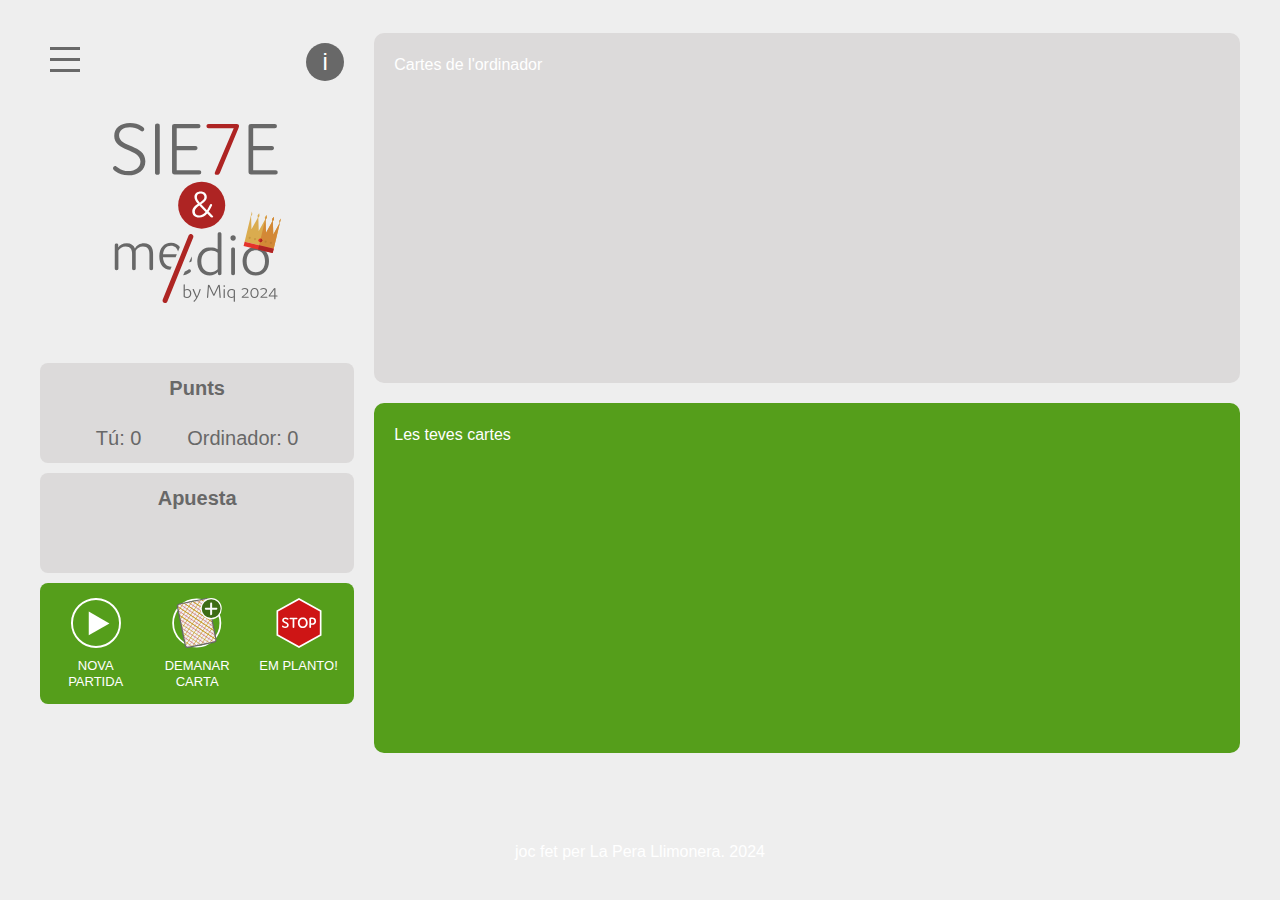
==== index.html @ a1e9245c "primer commit" ====
<!DOCTYPE html>
<html lang="es">
  <head>
    <meta charset="UTF-8" />
    <meta http-equiv="X-UA-Compatible" content="IE=edge" />
    <meta name="viewport" content="width=device-width, initial-scale=1.0" />
    <title>Juego de 7 y Medio</title>
    <link href="style.css" rel="stylesheet" type="text/css" />
  </head>
  <body>
    <div id="container">
      <!--! SECCION Encabezado -->
      <div id="maquetacio-pantalla">
        <div class="primera-columna">
          <section id="cabecera">
            <!-- Menu -->
            <div id="menu-generico">
              <!-- hamburguer -->
              <div class="menu-hamburguesa" onclick="toggleMenu()">
                <div class="barra"></div>
                <div class="barra"></div>
                <div class="barra"></div>
              </div>
            </div>
            <!-- boton infornmacion -->
            <div id="info">i</div>
          </section>
          <!--! SECCION Logotipo -->
          <section id="logotipo">
            <img src="imgs/Logo-7-y-medio-gris.svg" alt="logotip 7 i mig" />
          </section>

          <!--! SECCION Puntos totales -->
          <section id="marcador" class="capsulas">
            <h2>Punts</h2>
            <div class="cont-resultados">
              <p id="jugadorMarcador">Tú: 0</p>
              <p id="computadoraMarcador">Ordinador: 0</p>
            </div>
          </section>

          <!--! SECCION Apuestas -->
          <section id="apuesta" class="capsulas">
            <h2>Apuesta</h2>
            <div class="cont-resultados">
            </div>
          </section>

          <!--! SECCION Botones de juego -->
          <section id="botones-juego" class="capsulas tapiz">
              <!-- nova parida -->
              <button class="botones" onclick="nuevaPartida()">
                <img src="imgs/play-button.svg" alt="icona jugar"/>
                <span>Nova Partida</span>
              </button>
              <!-- Demanar Carta -->
              <button class="botones" onclick="pedirCarta()" disabled>
                <img src="imgs/moreCards-button.svg" alt="icona mes cartes"/>
                <span>Demanar Carta</span>
              </button>
              <button class="botones" onclick="plantarse()" disabled>
                <img src="imgs/stop-button.svg" alt="icona em planto stop"/>
                <span>Em planto!</span>
              </button>
          </section>
        </div>

        <div class="segona-columna">
          <!--! SECCIO pantalla de joc -->
          <!-- Contenedor para la mano de la computadora -->
          <main id="contPantallaJuego">
            <div id="computadora">
              <div class="titulos">
                <p>Cartes de l'ordinador</p>
                <p id="computadoraPuntuacion"></p>
              </div>
              <div id="computadoraCartas"></div>
            </div>
            <!-- Contenedor para la mano del jugador -->
            <div id="jugador">
              <div class="titulos">
                <p>Les teves cartes</p>
                <p id="jugadorPuntuacion"></p>
              </div>
              <div id="jugadorCartas"></div>
            </div>
          </main>
        </div>
      </div>

      <!-- Resultado de la partida -->
      <section id="resultado"></section>

      <section><p>joc fet per La Pera Llimonera. 2024</p></section>
    </div>

    <script src="js/siete.js"></script>
  </body>
</html>
---- style.css ----
/*
 Name:         Siete & medio
 Theme URI:    https://laperallimonera.cat
 Description:  Joc de cartes del 7 i mig.
 Author:       La Pera Llimonera
 Author URI:   https://laperallimonera.cat
 Version:      0.1
 Created:      4.12.2023
 Last Update:  
 License:      GNU General Public License v2 or later
 License URI:  http://www.gnu.org/licenses/gpl-2.0.html
*/
*,
*::before,
*::after {
  box-sizing: border-box;
}

* {
  margin: 0;
  border: 0;
}

html,
body {
  height: 100%;
}

html {
  font-size: 62.5%;
}

body {
  line-height: 1.5;
  -webkit-font-smoothing: antialiased;
}

img,
picture,
video,
canvas,
svg {
  display: block;
  max-width: 100%;
}

input,
button,
textarea,
select {
  font: inherit;
}

p,
h1,
h2,
h3,
h4,
h5,
h6,
span {
  overflow-wrap: break-word;
  hyphens: auto;
  margin: 0;
  padding: 0;
}

a {
  text-decoration: none;
}

#root,
#__next {
  isolation: isolate;
}

ul,
ol {
  list-style: none;
}

body {
  background-color: #559e1b;
}

.capsulas {
  width: 100%;
  height: auto;
  margin: 1em 0;
  padding: 2em;
  background-color: #dcdada;
  border-radius: 8px;
}
.capsulas h2 {
  font-size: 2em;
  color: #686868;
  margin: 0 0 1em;
}

.tapiz {
  background-color: #559e1b;
}

#container {
  height: 100%;
  padding: 1em;
  background-color: #eeeeee;
  display: flex;
  flex-direction: column;
  justify-content: space-between;
  align-items: center;
  font-family: "Trebuchet MS", "Lucida Sans Unicode", "Lucida Grande", "Lucida Sans", Arial, sans-serif;
  color: white;
  text-align: center;
}
#container #maquetacio-pantalla {
  max-width: 1200px;
  margin: auto;
  display: grid;
  grid-template-columns: 2fr repeat(5, 1fr);
  gap: 20px;
}
#container #maquetacio-pantalla .box {
  background-color: #ddd;
  padding: 20px;
  margin: 10px;
  text-align: center;
}
#container .primera-columna {
  grid-column: span 1;
}
#container .primera-columna #cabecera {
  display: flex;
  flex-direction: row;
  width: 100%;
  max-width: 1200px;
  height: 60px;
  justify-content: space-between;
  padding: 1em;
}
#container .primera-columna #cabecera #menu-generico .menu-hamburguesa {
  display: flex;
  flex-direction: column;
  cursor: pointer;
  color: #686868;
}
#container .primera-columna #cabecera #menu-generico .menu-hamburguesa .barra {
  position: relative;
  height: 3px;
  width: 30px;
  background-color: #686868;
  margin: 4px 0;
  transition: 0.4s;
}
#container .primera-columna #cabecera #menu-generico .menu-hamburguesa .barra.barra.cerrar1 {
  transform: rotate(-45deg) translate(-5px, 6px);
  top: 3px;
}
#container .primera-columna #cabecera #menu-generico .menu-hamburguesa .barra.barra.cerrar2 {
  opacity: 0;
}
#container .primera-columna #cabecera #menu-generico .menu-hamburguesa .barra.barra.cerrar3 {
  transform: rotate(45deg) translate(-5px, -6px);
  top: -3px;
}
#container .primera-columna #cabecera #info {
  cursor: pointer;
  width: 30px;
  height: 30px;
  padding: 0.8em;
  display: flex;
  justify-content: center;
  align-items: center;
  font-size: x-large;
  color: #fff;
  border-radius: 200px;
  background-color: #686868;
}
#container .primera-columna #logotipo {
  width: 100%;
  height: 200px;
  margin: 2em 0 5em 0;
}
#container .primera-columna #logotipo img {
  height: 100%;
  width: auto;
  margin: auto;
}
#container .primera-columna #marcador,
#container .primera-columna #apuesta {
  height: 100px;
}
#container .primera-columna #marcador .cont-resultados,
#container .primera-columna #apuesta .cont-resultados {
  display: flex;
  justify-content: space-evenly;
}
#container .primera-columna #marcador .cont-resultados p,
#container .primera-columna #apuesta .cont-resultados p {
  font-size: 2em;
  color: #686868;
  margin: 0;
}
#container .primera-columna #botones-juego {
  display: flex;
  gap: 1em;
}
#container .primera-columna #botones-juego .botones {
  width: 33%;
  height: auto;
  padding: 0.5em;
  display: flex;
  flex-direction: column;
  align-items: center;
  justify-content: flex-start;
  background-color: #559e1b;
  cursor: pointer;
  transition: all 0.25s ease-in-out;
}
#container .primera-columna #botones-juego .botones img {
  width: 50px;
  height: 50px;
  margin-bottom: 1em;
}
#container .primera-columna #botones-juego .botones span {
  font-size: 1.3em;
  line-height: 1.2em;
  color: #fff;
  text-transform: uppercase;
  hyphens: none;
}
#container .segona-columna {
  grid-column: span 5;
}
#container .segona-columna #contPantallaJuego {
  display: flex;
  flex-direction: column;
  gap: 2em;
}
#container .segona-columna #jugador,
#container .segona-columna #computadora {
  height: 350px;
  width: 100%;
  padding: 2em;
  border-radius: 10px;
  background-color: #dcdada;
}
#container .segona-columna #jugador .titulos,
#container .segona-columna #computadora .titulos {
  display: flex;
  flex-direction: row;
  justify-content: space-between;
}
#container .segona-columna #jugador {
  background-color: #559e1b;
}
#container .segona-columna #jugadorCartas,
#container .segona-columna #computadoraCartas {
  height: 220px;
  width: auto;
  display: flex;
  flex-direction: row;
  justify-content: center;
  gap: 1em;
}
#container .segona-columna #jugadorCartas img,
#container .segona-columna #computadoraCartas img {
  width: 150px;
  height: auto;
  padding: 1em 0 2em;
}
#container section {
  padding: 1em;
}
#container h1 {
  font-size: 3em;
}
#container p {
  font-size: 1.6em;
  margin-bottom: 1em;
}

#resultado {
  padding: 0 0 0.6em;
  font-size: 2.7em;
}

.carta-oculta {
  height: 100px;
  background-repeat: no-repeat;
}
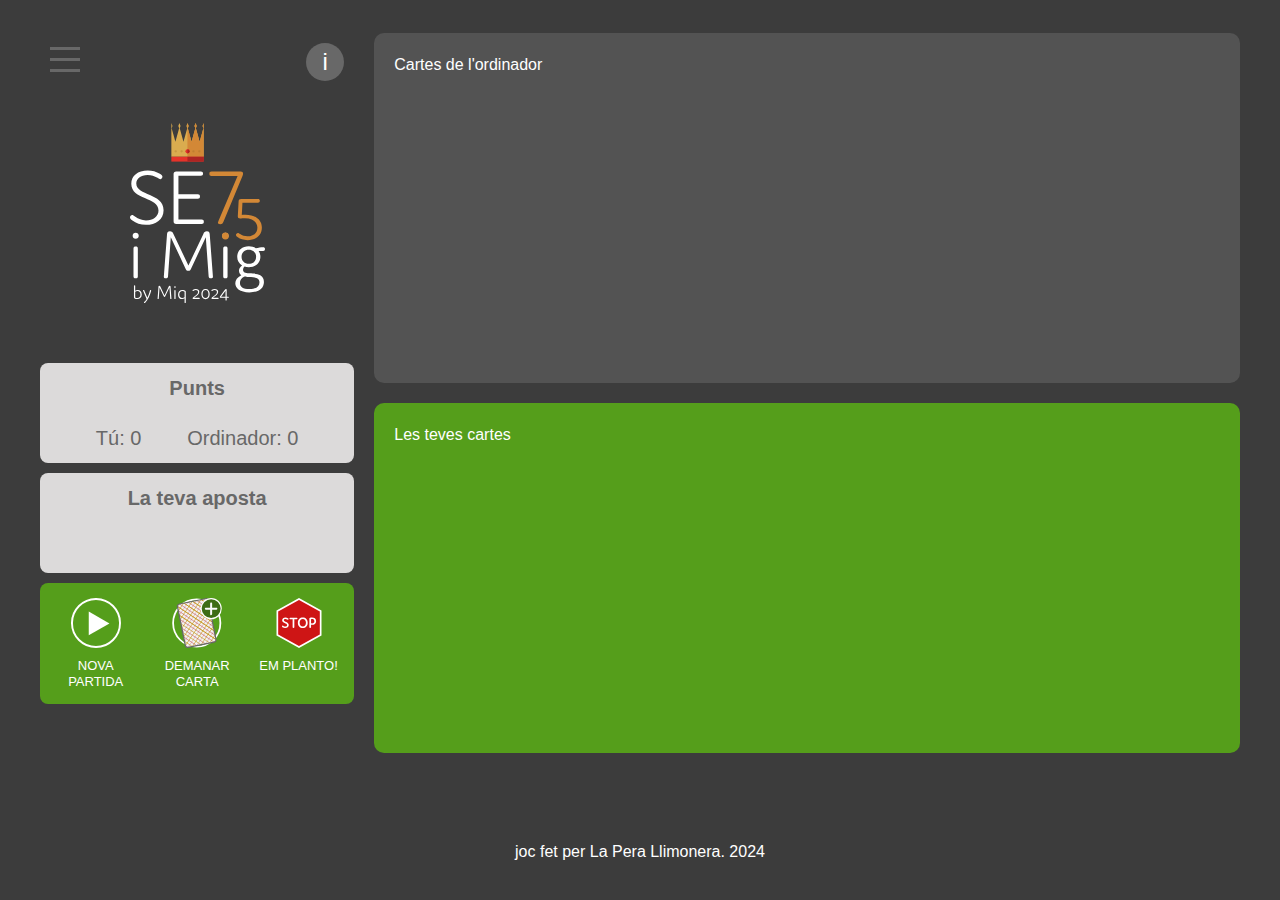
==== commit ae22a7a9: "nuevas cartas y vista apilada" ====
--- a/index.html
+++ b/index.html
@@ -27,7 +27,7 @@
           </section>
           <!--! SECCION Logotipo -->
           <section id="logotipo">
-            <img src="imgs/Logo-7-y-medio-gris.svg" alt="logotip 7 i mig" />
+            <img src="imgs/Logo-SetiMig.svg" alt="logotip 7 i mig" />
           </section>
 
           <!--! SECCION Puntos totales -->
@@ -41,7 +41,7 @@
 
           <!--! SECCION Apuestas -->
           <section id="apuesta" class="capsulas">
-            <h2>Apuesta</h2>
+            <h2>La teva aposta</h2>
             <div class="cont-resultados">
             </div>
           </section>
--- a/style.css
+++ b/style.css
@@ -104,7 +104,7 @@
 #container {
   height: 100%;
   padding: 1em;
-  background-color: #eeeeee;
+  background-color: #3c3c3c;
   display: flex;
   flex-direction: column;
   justify-content: space-between;
@@ -243,7 +243,7 @@
   width: 100%;
   padding: 2em;
   border-radius: 10px;
-  background-color: #dcdada;
+  background-color: #535353;
 }
 #container .segona-columna #jugador .titulos,
 #container .segona-columna #computadora .titulos {
@@ -257,17 +257,27 @@
 #container .segona-columna #jugadorCartas,
 #container .segona-columna #computadoraCartas {
   height: 220px;
-  width: auto;
+  width: 100%;
   display: flex;
   flex-direction: row;
-  justify-content: center;
-  gap: 1em;
-}
-#container .segona-columna #jugadorCartas img,
-#container .segona-columna #computadoraCartas img {
+  justify-content: left;
+  gap: 0;
+}
+#container .segona-columna #jugadorCartas .sim-contCarta,
+#container .segona-columna #computadoraCartas .sim-contCarta {
   width: 150px;
-  height: auto;
-  padding: 1em 0 2em;
+  overflow: hidden;
+}
+#container .segona-columna #jugadorCartas .sim-contCarta:last-child,
+#container .segona-columna #computadoraCartas .sim-contCarta:last-child {
+  overflow: visible;
+}
+#container .segona-columna #jugadorCartas .sim-contCarta img,
+#container .segona-columna #computadoraCartas .sim-contCarta img {
+  width: 150px;
+  height: 220px;
+  padding: 0;
+  max-width: none;
 }
 #container section {
   padding: 1em;
